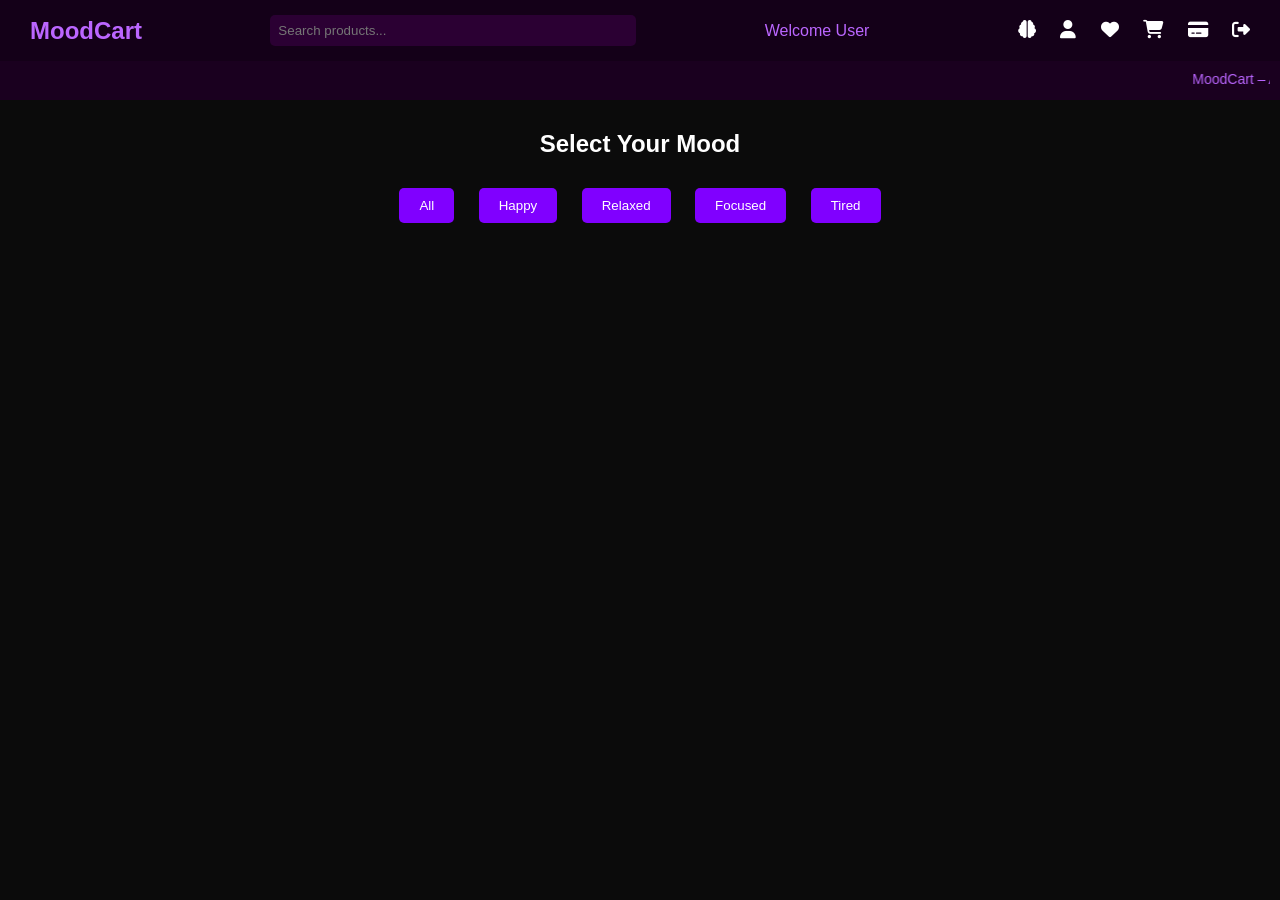
==== index.html @ 832da557 "frontend uploaded" ====
<!DOCTYPE html>
<html>
<head>

<title>MoodCart Home</title>

<link rel="stylesheet" href="css/home.css">

<link rel="stylesheet" href="https://cdnjs.cloudflare.com/ajax/libs/font-awesome/6.4.0/css/all.min.css">

</head>

<body>

<header class="header">

<div class="logo">
MoodCart
</div>

<div class="search-box">
<input type="text" id="searchInput" placeholder="Search products...">
</div>

<div class="welcome">
<span id="welcomeUser"></span>
</div>

<div class="icons">

<i class="fas fa-brain" onclick="goMoodPage()" title="Mood Dashboard"></i>
<i class="fas fa-user" onclick="goProfile()"></i>

<i class="fas fa-heart" onclick="goWishlist()"></i>

<i class="fas fa-shopping-cart" onclick="goCart()"></i>

<i class="fas fa-credit-card" onclick="goCheckout()"></i>

<i class="fas fa-sign-out-alt" onclick="logout()"></i>

</div>

</header>

<div class="scrolling-text">

<marquee>
MoodCart – A Smart Mood Based E-Commerce Platform that recommends products based on your emotions and mood.
</marquee>

</div>

<div class="mood-section">

<h2>Select Your Mood</h2>

<div class="mood-buttons">

<button onclick="filterMood('all')">All</button>
<button onclick="filterMood('happy')">Happy</button>
<button onclick="filterMood('relaxed')">Relaxed</button>
<button onclick="filterMood('focused')">Focused</button>
<button onclick="filterMood('tired')">Tired</button>

</div>

</div>

<div id="product-container" class="product-grid"></div>

<script src="js/home.js"></script>

</body>
</html>
---- css/home.css ----
body{
background:#0b0b0b;
font-family:Arial;
margin:0;
color:white;
}

/* HEADER */

.header{
display:flex;
align-items:center;
justify-content:space-between;
padding:15px 30px;
background:#140018;
box-shadow:0 0 10px #8000ff;
}

.logo{
font-size:24px;
color:#bb66ff;
font-weight:bold;
}

.search-box input{
width:350px;
padding:8px;
border:none;
border-radius:5px;
background:#2b0033;
color:white;
}

.welcome{
color:#bb66ff;
}

.icons i{
margin-left:20px;
cursor:pointer;
font-size:18px;
color:white;
}

.icons i:hover{
color:#bb66ff;
}

/* SCROLL MESSAGE */

.scrolling-text{
background:#1a001f;
padding:10px;
color:#bb66ff;
font-size:14px;
}

/* MOOD SECTION */

.mood-section{
text-align:center;
margin-top:30px;
}

.mood-buttons button{
margin:10px;
padding:10px 20px;
background:#8000ff;
border:none;
border-radius:5px;
color:white;
cursor:pointer;
}

.mood-buttons button:hover{
background:#a64dff;
}

/* ============================= */
/* ✅ FIXED PRODUCT LAYOUT */
/* ============================= */

/* Make products vertical (one by one) */
.product-container,
.product-grid {
    display: flex;
    flex-direction: column;
    gap: 25px;
    padding: 40px;
}

/* Product Card (horizontal inside, clean UI) */
.product-card{
    background:#1a001f;
    border-radius:10px;
    box-shadow:0 0 10px #8000ff;
    display:flex;
    align-items:center;
    gap:20px;
    padding:15px;
    max-width:1000px;
    margin:auto;
    transition:transform 0.3s;
}

.product-card:hover{
    transform:scale(1.02);
}

/* Image on left */
.product-card img,
.product-image{
    width:150px;
    height:150px;
    object-fit:cover;
    border-radius:8px;
}

/* Center section */
.product-details{
    flex:1;
    text-align:left;
}

.product-details h3{
    margin:5px 0;
    font-size:18px;
}

.product-details p{
    margin:5px 0;
    font-size:14px;
}

.product-price{
    color:#bb66ff;
    font-size:16px;
}

/* ✅ RIGHT SIDE BUTTON FIX */
.product-buttons{
    display:flex;
    flex-direction:column;
    gap:10px;
    margin-left:auto;   /* 🔥 pushes buttons to rightmost */
}

/* Buttons */
.product-buttons button{
    padding:8px 12px;
    border:none;
    background:#8000ff;
    color:white;
    cursor:pointer;
    border-radius:5px;
}

.product-buttons button:hover{
    background:#a64dff;
}

/* Rating */
.rating{
    color:#FFD700;
    font-size:14px;
    margin:5px 0;
}
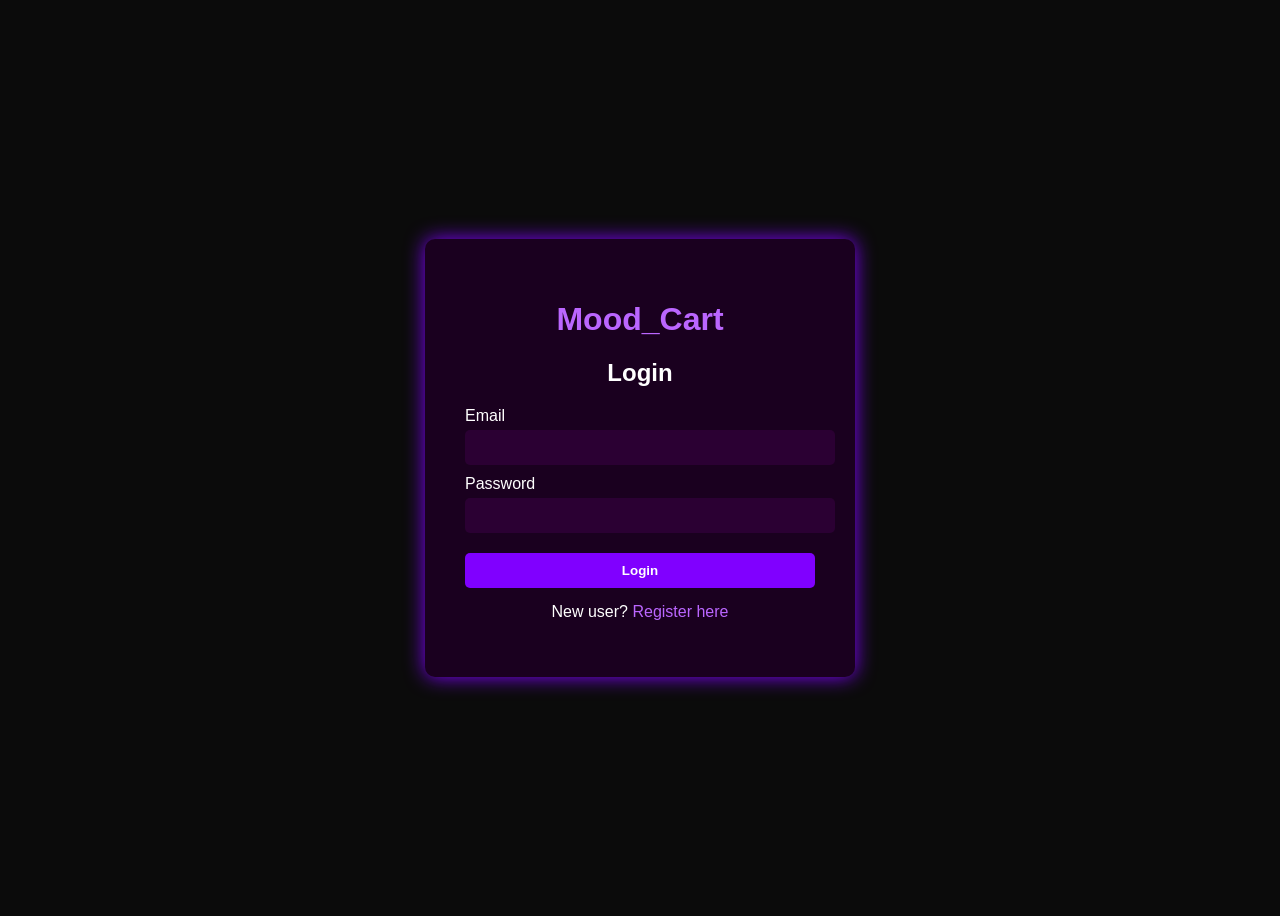
==== commit 2552d0d5: "frontend deploy fix" ====
--- a/index.html
+++ b/index.html
@@ -4,7 +4,7 @@
 
 <title>MoodCart Home</title>
 
-<link rel="stylesheet" href="css/home.css">
+<link rel="stylesheet" href="/css/home.css">
 
 <link rel="stylesheet" href="https://cdnjs.cloudflare.com/ajax/libs/font-awesome/6.4.0/css/all.min.css">
 
@@ -69,7 +69,7 @@
 
 <div id="product-container" class="product-grid"></div>
 
-<script src="js/home.js"></script>
+<script src="/js/home.js"></script>
 
 </body>
 </html>
